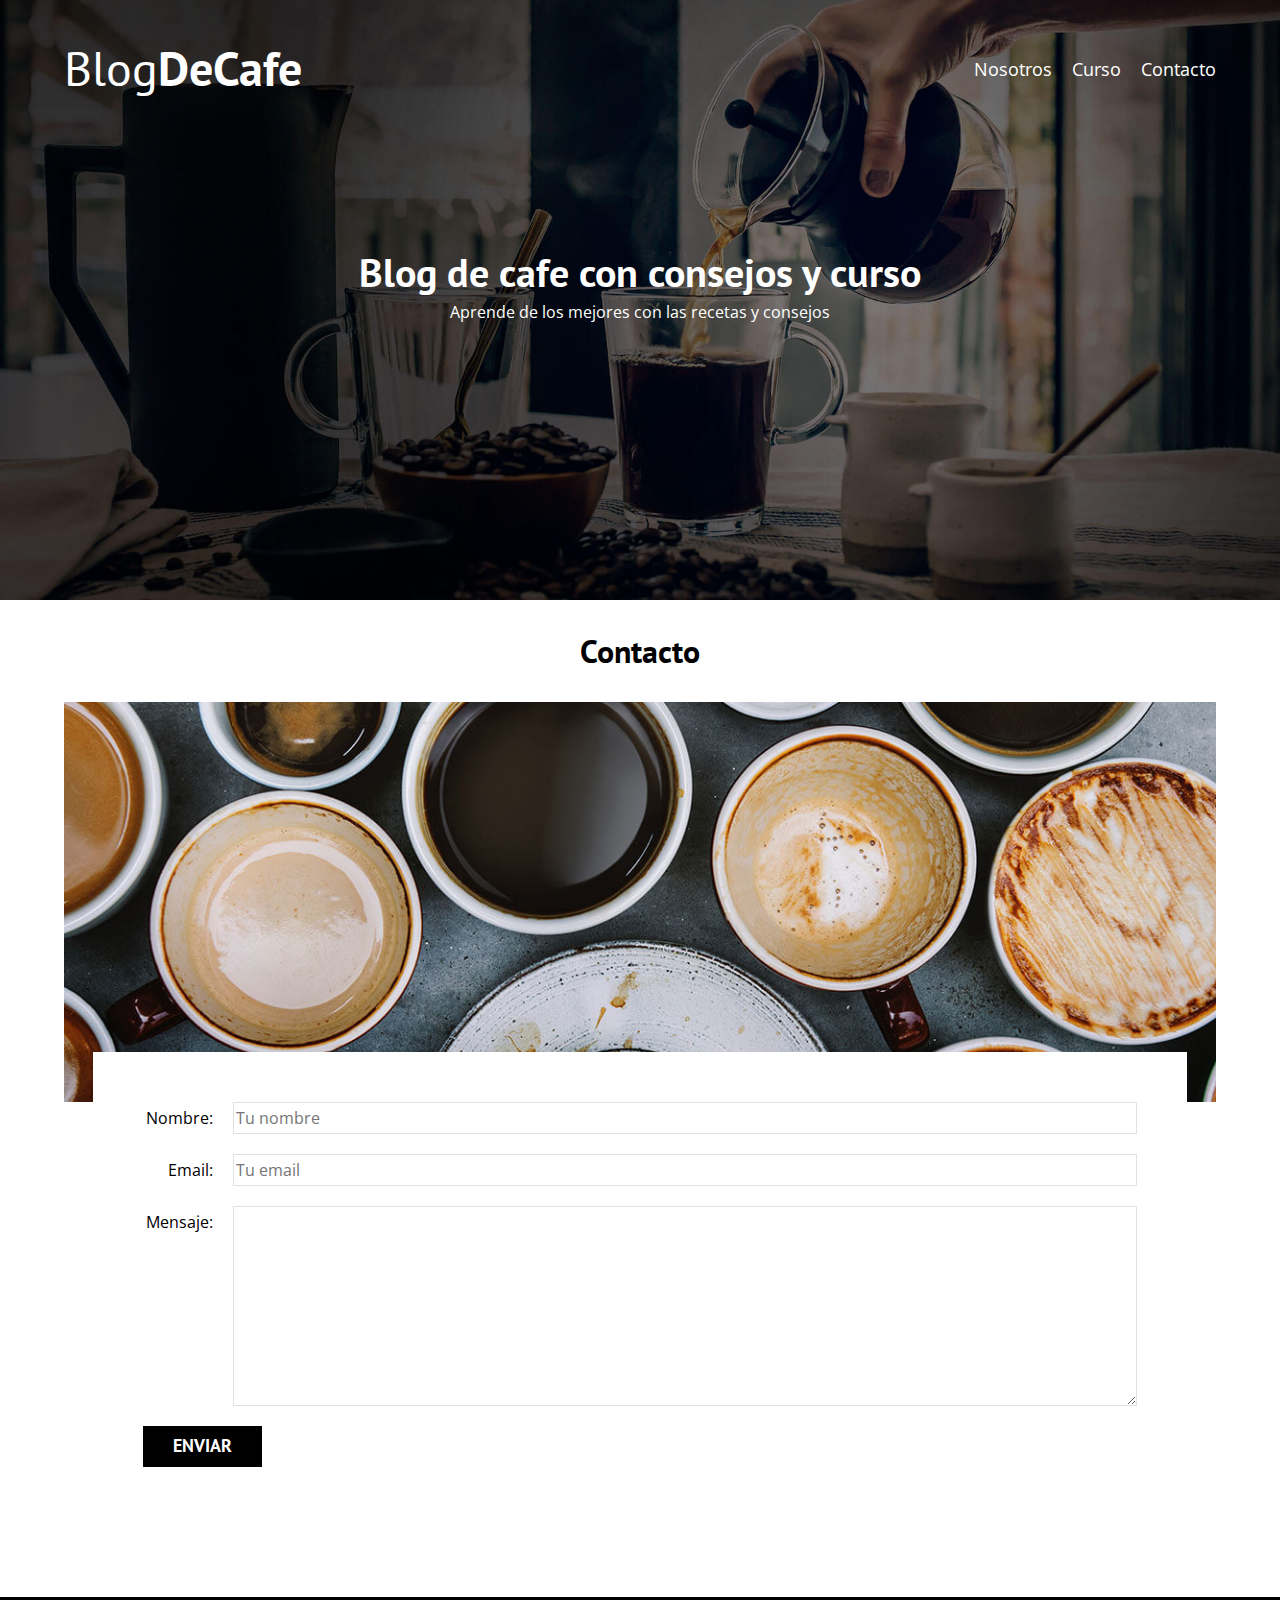
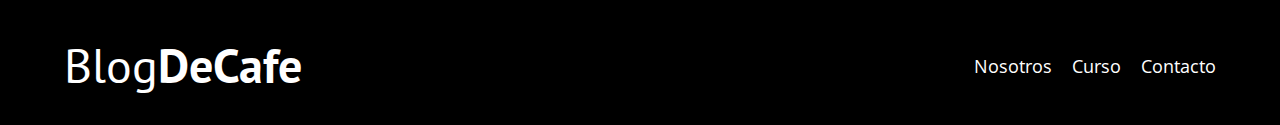
==== contacto.html @ 14ac4946 "Primer commit" ====
<!DOCTYPE html>
<html lang="es">

<head>
  <meta charset="UTF-8" />
  <meta name="viewport" content="width=device-width, initial-scale=1.0" />
  <link rel="preconnect" href="https://fonts.googleapis.com">
    <link rel="preconnect" href="https://fonts.gstatic.com" crossorigin>
    <link href="https://fonts.googleapis.com/css2?family=Open+Sans&family=PT+Sans:wght@400;700&display=swap" rel="stylesheet">
  <link rel="stylesheet" href="css/normalize.css" />
  <link rel="stylesheet" href="css/style.css" />
  <title>Blog de cafe</title>
</head>

<body>
  <header class="header">
    <div class="contenedor">
      <div class="barra">
        <a href="index.html" class="logo">
          <h1 class="logo__nombre no-margin centrar-texto">
            Blog<span class="logo__bold">DeCafe</span>
          </h1>
        </a>
        <nav class="navegacion">
          <a href="nosotros.html" class="navegacion__enlace">Nosotros</a>
          <a href="cursos.html" class="navegacion__enlace">Curso</a>
          <a href="contacto.html" class="navegacion__enlace">Contacto</a>
        </nav>
      </div>
    </div>

    <div class="header__texto">
      <h2 class="no-margin">Blog de cafe con consejos y curso</h2>
      <p class="no-margin">
        Aprende de los mejores con las recetas y consejos
      </p>
    </div>
  </header>

  <main class="contenedor">
    <h3 class="centrar-texto">Contacto</h3>
    <div class="contacto-bg"></div>

    <form action="" class="formulario">
      <div class="campo">
        <label class="campo__label" for="nombre">Nombre: </label>
        <input class="campo__field" type="text" placeholder="Tu nombre" id="nombre" />
      </div>
      <div class="campo">
        <label class="campo__label" for="email">Email: </label>
        <input class="campo__field" type="email" placeholder="Tu email" id="email" />
      </div>
      <div class="campo">
        <label class="campo__label" for="mensaje">Mensaje: </label>
        <textarea class="campo__field campo__field--textarea" name="" id="mensaje"></textarea>
      </div>
      <div class="campo">
        <input type="submit" value="Enviar" class="boton boton--primario" />
      </div>
    </form>
  </main>

  <footer class="footer">
    <div class="contenedor">
      <div class="barra">
        <a href="index.html" class="logo">
          <h1 class="logo__nombre no-margin centrar-texto">
            Blog<span class="logo__bold">DeCafe</span>
          </h1>
        </a>
        <nav class="navegacion">
          <a href="nosotros.html" class="navegacion__enlace">Nosotros</a>
          <a href="cursos.html" class="navegacion__enlace">Curso</a>
          <a href="contacto.html" class="navegacion__enlace">Contacto</a>
        </nav>
      </div>
    </div>
  </footer>
</body>

</html>
---- css/style.css ----
:root {
    --fuenteHeading: 'PT Sans', sans-serif;
    --fuenteParrafos: 'Open Sans', sans-serif;

    --primario: #784d3c;
    --gris: #e1e1e1;
    --blanco: #FFF;
    --negro: #000;
}

html {
    box-sizing: border-box;
    font-size: 62.5%;
}

*,
*::before,
*::after {
    box-sizing: inherit;
}

body {
    font-family: var(--fuenteParrafos);
    font-size: 1.6rem;
    line-height: 2;

}

/* Globales */
.contenedor {
    /* max-width: 120rem;
    width: 90%; */
    width: min(90%, 120rem);
    margin: 0 auto;
}

a {
    text-decoration: none;
}

h1,
h2,
h3,
h4 {
    font-family: var(--fuenteHeading);
    line-height: 1.2;
}

h1 {
    font-size: 4.8rem;
}

h2 {
    font-size: 4rem;
}

h3 {
    font-size: 3.2rem;
}

h4 {
    font-size: 2.8rem;
}

img {
    max-width: 100%;
}

/* Utilidades */
.no-margin {
    margin: 0;
}

.no-padding {
    padding: 0;
}

.centrar-texto {
    text-align: center;
}

/* Header */


/* .no-webp .header {
    background-image: url(../img/banner.jpg);
} */
.header {  
    background-image: url(../img/banner.jpg);  
    height: 60rem;
    background-size: cover;
    background-repeat: no-repeat;
    background-position: center center;
}

.webp .header {
    background-image: url(../img/banner.webp);
}

.header__texto {
    text-align: center;
    color: var(--blanco);
    margin-top: 5rem;
}

@media (min-width: 768px) {
    .header__texto {
        margin-top: 15rem;
    }
}

.barra {
    padding-top: 4rem;
}

@media (min-width: 768px) {
    .barra {
        display: flex;
        justify-content: space-between;
        align-items: center;

    }
}

.logo {
    color: var(--blanco)
}

.logo__nombre {
    font-weight: normal;
}

.logo__bold {
    font-weight: 700;
}

@media (min-width: 768px) {
    .navegacion {
        display: flex;
        gap: 2rem;
    }
}

.navegacion__enlace {
    display: block;
    text-align: center;
    font-size: 1.8rem;
    color: white;
}

@media (min-width: 768px) {
    .contenido-principal {
        display: grid;
        grid-template-columns: 2fr 1fr;
        column-gap: 4rem;
    }

}

.entrada {
    border-bottom: 1px solid var(--gris);
    margin-bottom: 2rem;
}

.entrada:last-of-type {
    border: none;
    margin-bottom: 0;
}

.boton {
    display: block;
    font-family: var(--fuenteHeading);
    color: var(--blanco);
    text-align: center;
    padding: 1rem 3rem;
    font-size: 1.8rem;
    text-transform: uppercase;
    font-weight: 700;
    margin-bottom: 2rem;
    border: none;

}

.boton:hover {
    cursor: pointer;
}

@media (min-width: 768px) {
    .boton {
        display: inline-block;

    }

}

.boton--primario {
    background-color: var(--negro);
}

.boton--secundario {
    background-color: var(--primario);
}

.cursos {
    list-style: none;
}

.widget-curso {
    border-bottom: 1px solid var(--gris);
    margin-bottom: 2rem;
}

.widget-curso:last-of-type {
    border: none;
    margin-bottom: 0;
}

.widget-curso__label {
    font-family: var(--fuenteHeading);
    font-weight: bold;
}


.widget-curso__info {
    font-weight: normal;
}

.widget-curso__label,
.widget-curso__info {
    font-size: 2rem;
}

.footer {
    background-color: var(--negro);
    padding-bottom: 3rem ;
    margin-top: 4rem;
}

/* Sobre nosotros */
@media (min-width: 768px) {
    /* .sobre-nosotros {
        display: flex;
        justify-content: space-between;

    }
    .sobre-nosostros__imagen,
    .sobre-nosotros__texto {
        flex-basis: calc(50% - 1rem);
    } */

    .sobre-nosotros {
        display: grid;
        grid-template-columns: repeat(2, 1fr);
        column-gap: 2rem;
    }
    
}

/* Cursos */
.curso {
    padding: 3rem 0;
    border-bottom: 1px solid var(--gris);
}

@media (min-width: 768px) {
    .curso {
        display: grid;
        grid-template-columns: 1fr 2fr;
        column-gap: 2rem;
    }
    
}

.curso:last-of-type {
    border: none;
}

.curso__label {
    font-family: var(--fuenteHeading);
    font-weight: bold;
}


.curso__info {
    font-weight: normal;
}

.curso__label,
.curso__info {
    font-size: 2rem;
}


/* Contacto */
.contacto-bg {
    background-image: url(../img/contacto.jpg);
    height: 40rem;
    background-size: cover;
    background-repeat: no-repeat;

}


.formulario {
    background-color: var(--blanco);
    margin: -5rem auto 0 auto;
    width: 95%;
    padding: 5rem;
}

.campo {
    display: flex;
    margin-bottom: 2rem;
    ;

}

.campo__label {
    flex: 0 0 9rem;
    text-align: right;
    padding-right: 2rem
}

.campo__field {
    flex: 1;
    border: 1px solid var(--gris)
}

.campo__field--textarea {
    height: 200px;
}
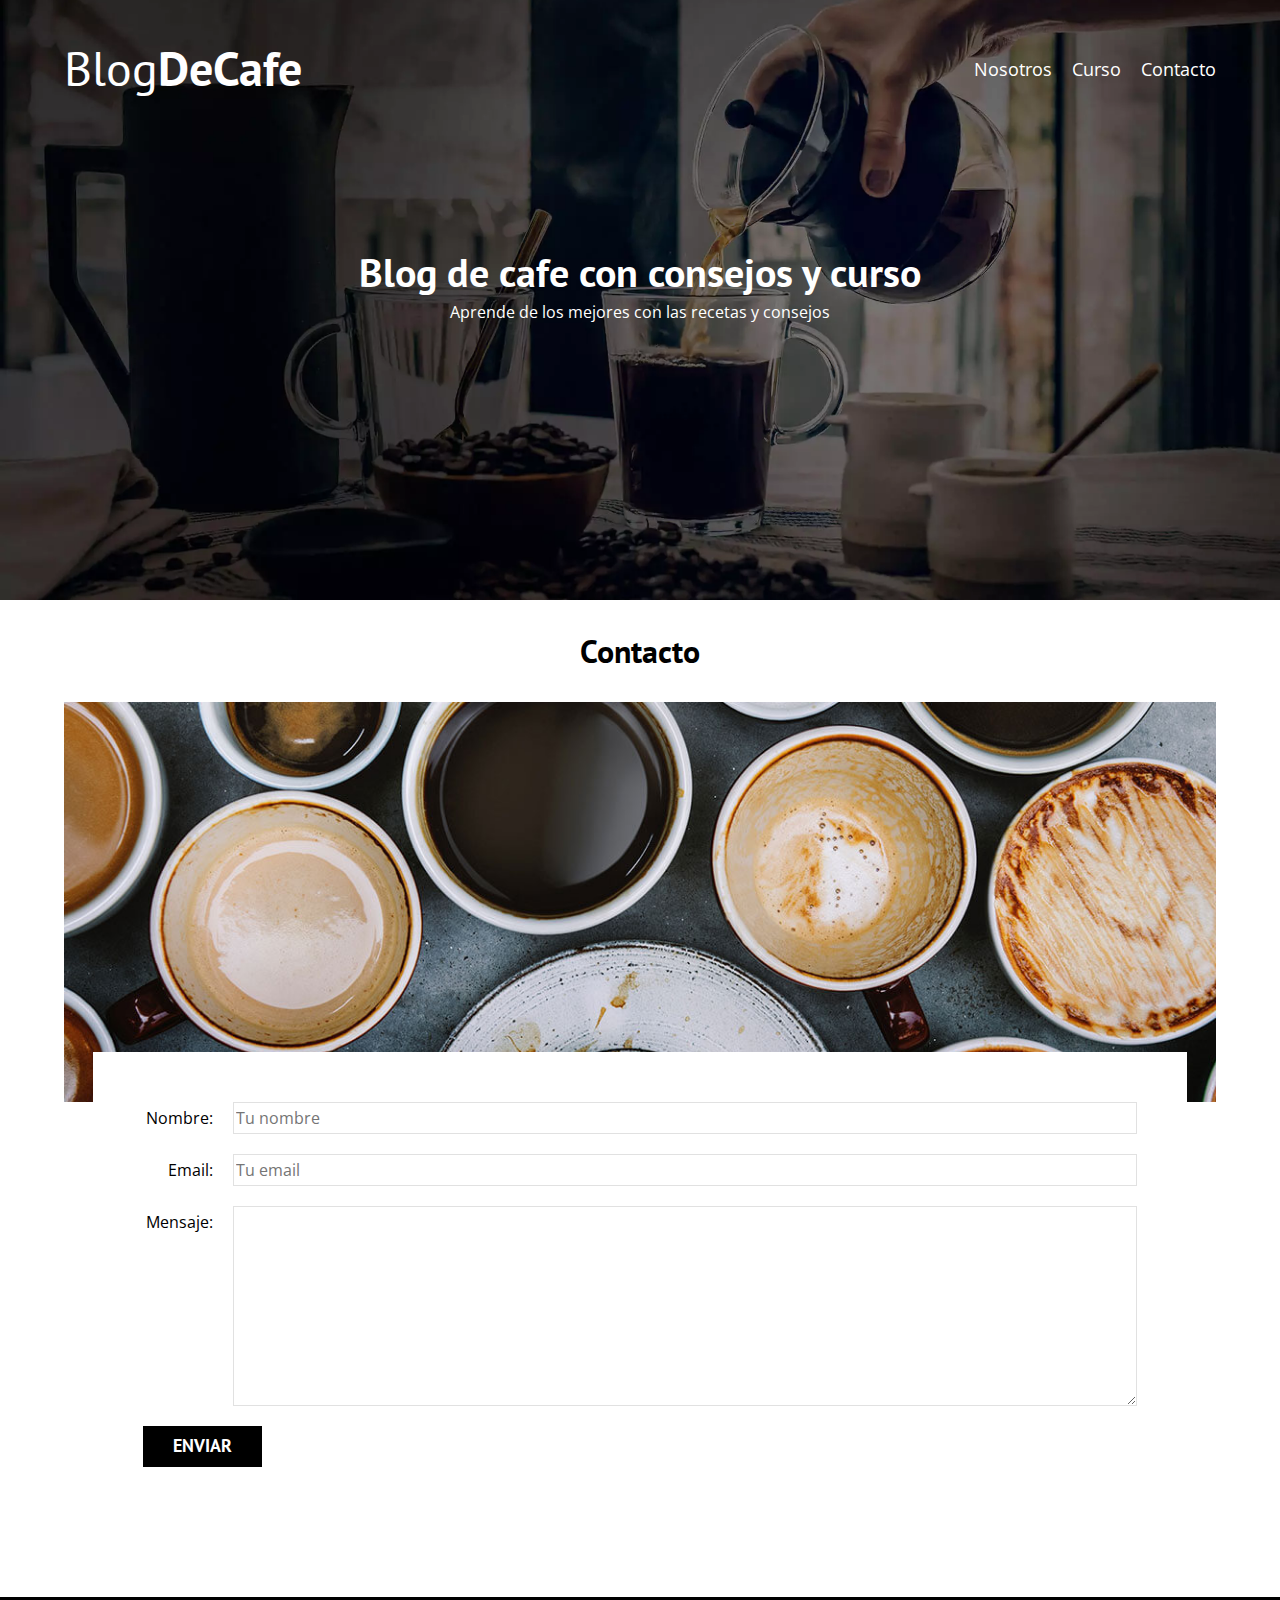
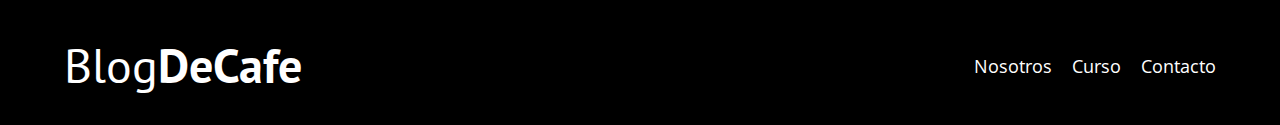
==== commit 50d9fbed: "deploy" ====
--- a/contacto.html
+++ b/contacto.html
@@ -76,6 +76,7 @@
       </div>
     </div>
   </footer>
+  <script src="js/modernizr.js"></script>
 </body>
 
 </html>--- a/css/style.css
+++ b/css/style.css
@@ -81,21 +81,21 @@
 
 /* Header */
 
-
-/* .no-webp .header {
+.webp .header {
+    background-image: url(../img/banner.webp);
+}
+
+.no-webp .header {
     background-image: url(../img/banner.jpg);
-} */
-.header {  
-    background-image: url(../img/banner.jpg);  
+}
+.header {     
     height: 60rem;
     background-size: cover;
     background-repeat: no-repeat;
     background-position: center center;
 }
 
-.webp .header {
-    background-image: url(../img/banner.webp);
-}
+
 
 .header__texto {
     text-align: center;
